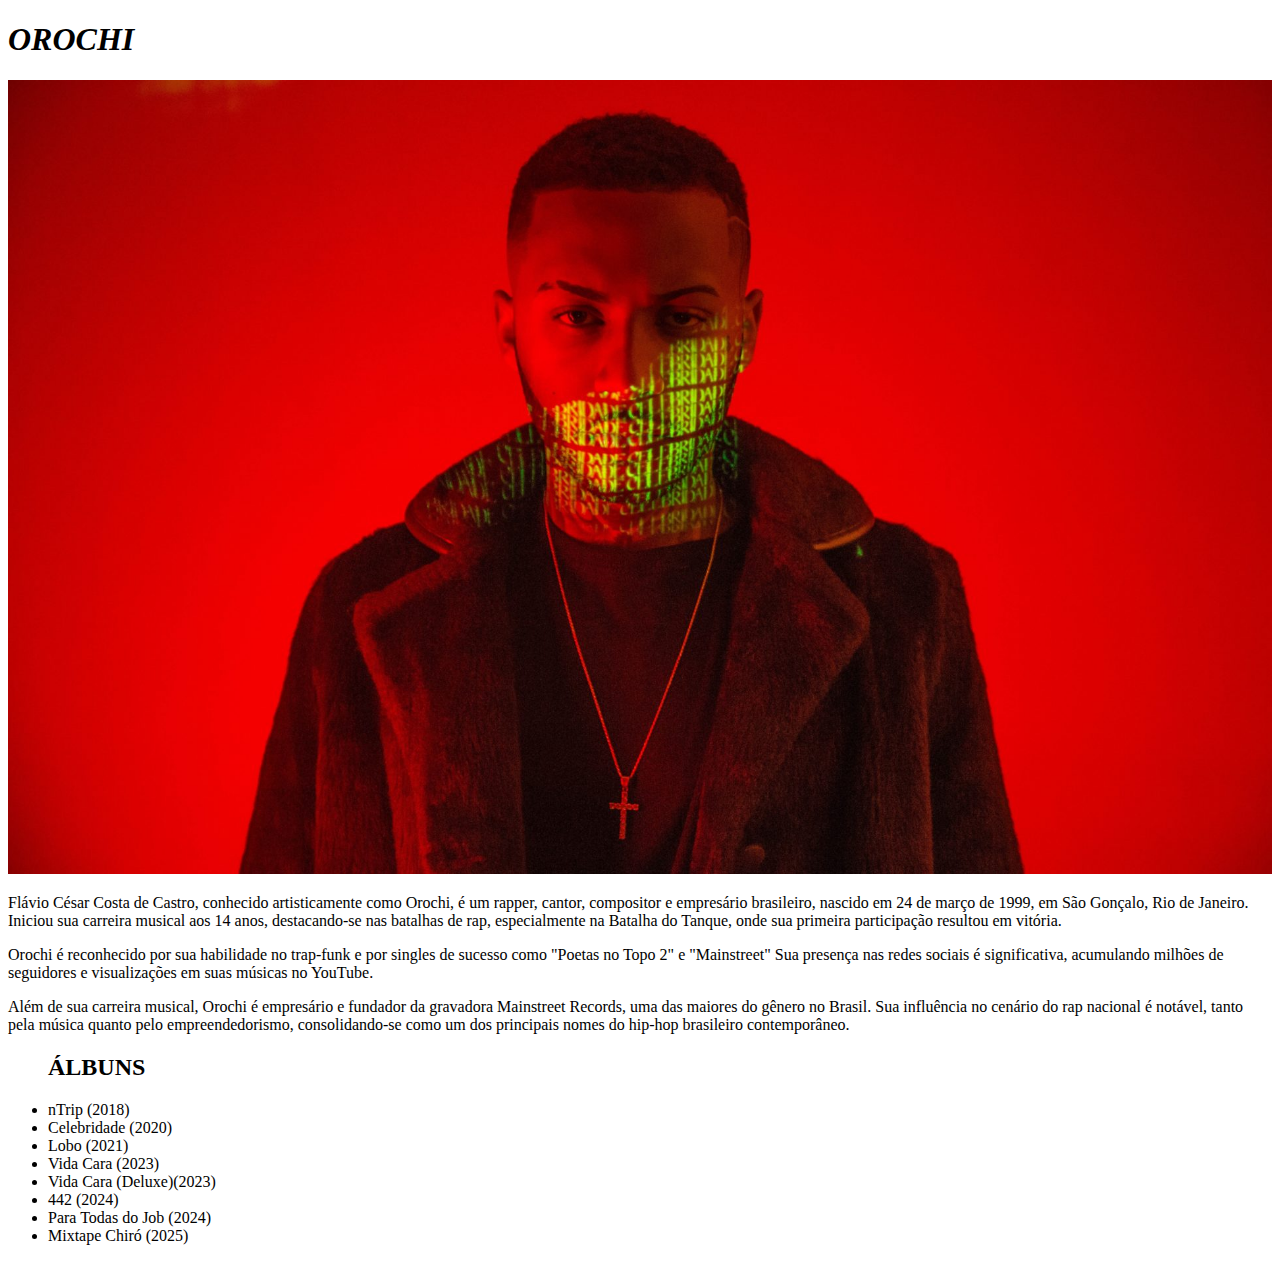
==== index.html @ 8da4f3cb "." ====
<!DOCTYPE html>
<html lang="en">
<head>
    <meta charset="UTF-8">
    <meta name="viewport" content="width=device-width, initial-scale=1.0">
    <title>Document</title>
    <link rel="stylesheet" href="style.css">
</head>
<body>
                    <h1> OROCHI </h1>
    
    <img class="imagem" src="pedro-darua-c2a2462-1920x1206.jpg">
    
    <p>Flávio César Costa de Castro, conhecido artisticamente como Orochi, é um rapper, cantor, compositor e empresário brasileiro, nascido em 24 de março de 1999, em São Gonçalo, Rio de Janeiro. Iniciou sua carreira musical aos 14
        anos, destacando-se nas batalhas de rap, especialmente na Batalha do Tanque, onde sua primeira participação resultou em vitória.
        <p>Orochi é reconhecido por sua habilidade no trap-funk e por singles de sucesso como "Poetas no Topo 2" e "Mainstreet" Sua presença nas redes sociais é significativa, acumulando milhões de seguidores e visualizações em suas músicas no
        YouTube.</p>
        <p>Além de sua carreira musical, Orochi é empresário e fundador da gravadora Mainstreet Records, uma das maiores do gênero no Brasil. Sua influência no cenário do rap nacional é notável, tanto pela música quanto pelo
        empreendedorismo, consolidando-se como um dos principais nomes do hip-hop brasileiro contemporâneo.</p>
    <ul>
    <h2> ÁLBUNS </h2>
    <li> nTrip (2018)</li>
    <li> Celebridade (2020)</li>
    <li> Lobo (2021) </li>
    <li> Vida Cara (2023) </li>
    <li> Vida Cara (Deluxe)(2023) </li>
    <li> 442 (2024) </li>
    <li> Para Todas do Job (2024) </li>
    <li> Mixtape Chiró (2025) </li>
    </ul>
</body>
</html>
---- style.css ----
body{
    background-color: white;
}
h1 {
    font-style: italic;
    color:aliceblue(180,99,221);
}
h2 {
    color: board ;
}

.imagem {
    width: 100%;
}
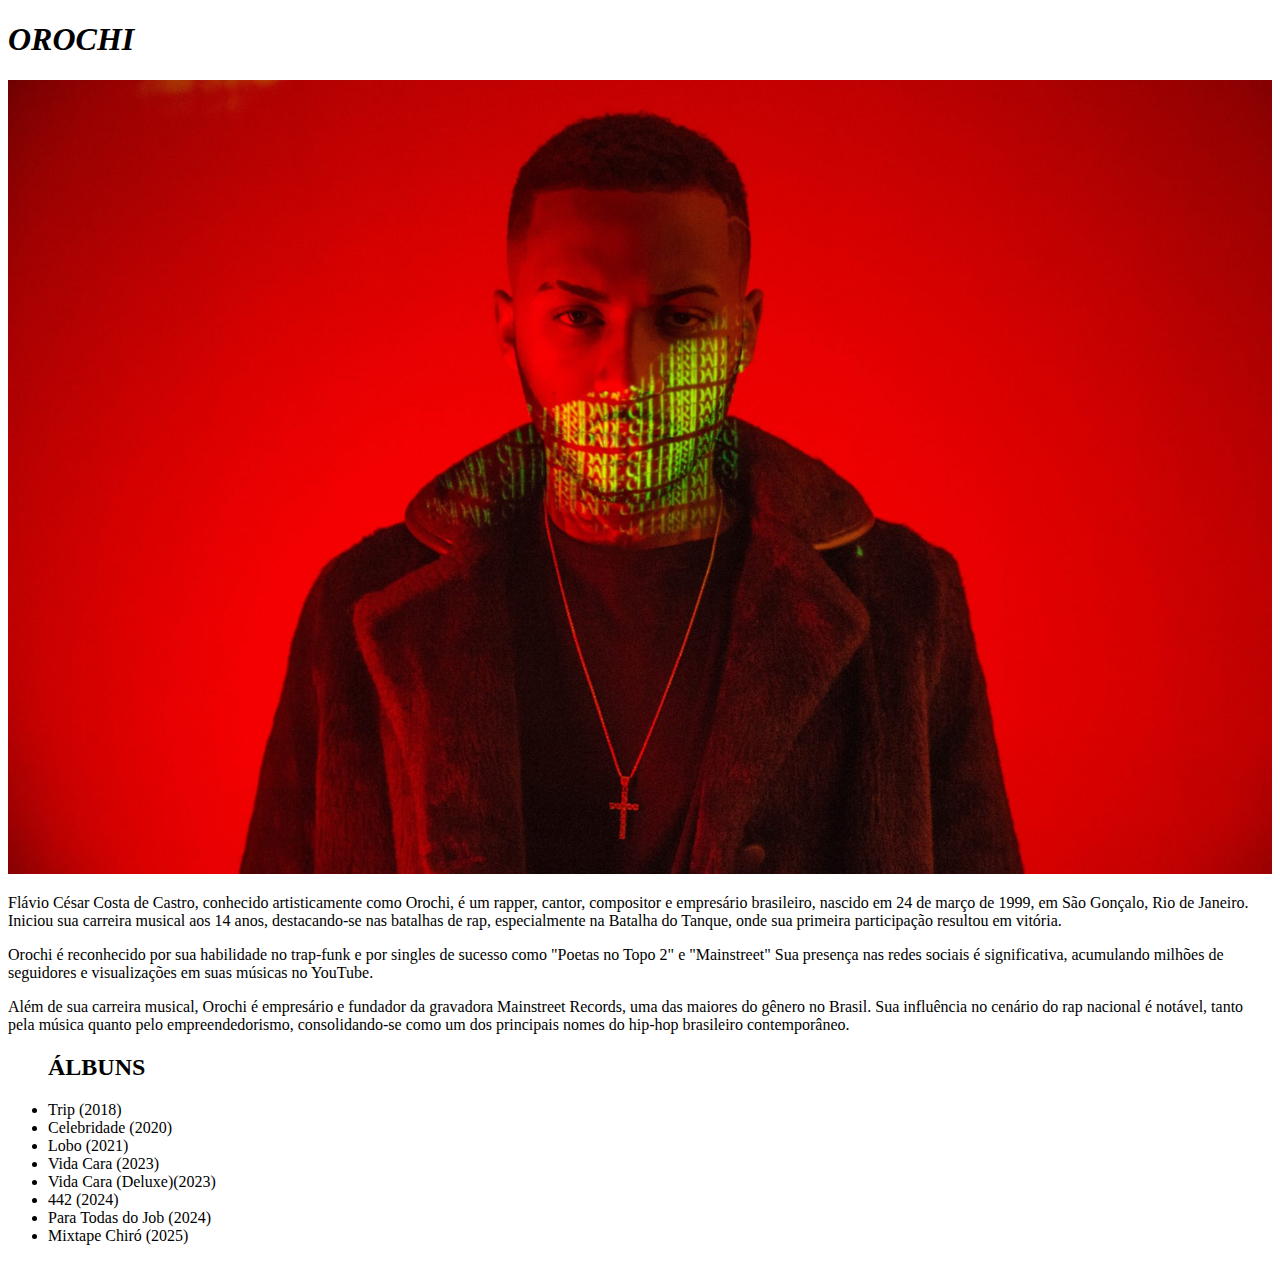
==== commit 9d1d8ade: "." ====
--- a/index.html
+++ b/index.html
@@ -7,19 +7,20 @@
     <link rel="stylesheet" href="style.css">
 </head>
 <body>
-                    <h1> OROCHI </h1>
+    <h1> OROCHI </h1>
     
     <img class="imagem" src="pedro-darua-c2a2462-1920x1206.jpg">
     
+    
     <p>Flávio César Costa de Castro, conhecido artisticamente como Orochi, é um rapper, cantor, compositor e empresário brasileiro, nascido em 24 de março de 1999, em São Gonçalo, Rio de Janeiro. Iniciou sua carreira musical aos 14
         anos, destacando-se nas batalhas de rap, especialmente na Batalha do Tanque, onde sua primeira participação resultou em vitória.
-        <p>Orochi é reconhecido por sua habilidade no trap-funk e por singles de sucesso como "Poetas no Topo 2" e "Mainstreet" Sua presença nas redes sociais é significativa, acumulando milhões de seguidores e visualizações em suas músicas no
+    <p>Orochi é reconhecido por sua habilidade no trap-funk e por singles de sucesso como "Poetas no Topo 2" e "Mainstreet" Sua presença nas redes sociais é significativa, acumulando milhões de seguidores e visualizações em suas músicas no
         YouTube.</p>
-        <p>Além de sua carreira musical, Orochi é empresário e fundador da gravadora Mainstreet Records, uma das maiores do gênero no Brasil. Sua influência no cenário do rap nacional é notável, tanto pela música quanto pelo
+    <p>Além de sua carreira musical, Orochi é empresário e fundador da gravadora Mainstreet Records, uma das maiores do gênero no Brasil. Sua influência no cenário do rap nacional é notável, tanto pela música quanto pelo
         empreendedorismo, consolidando-se como um dos principais nomes do hip-hop brasileiro contemporâneo.</p>
     <ul>
     <h2> ÁLBUNS </h2>
-    <li> nTrip (2018)</li>
+    <li> Trip (2018)</li>
     <li> Celebridade (2020)</li>
     <li> Lobo (2021) </li>
     <li> Vida Cara (2023) </li>
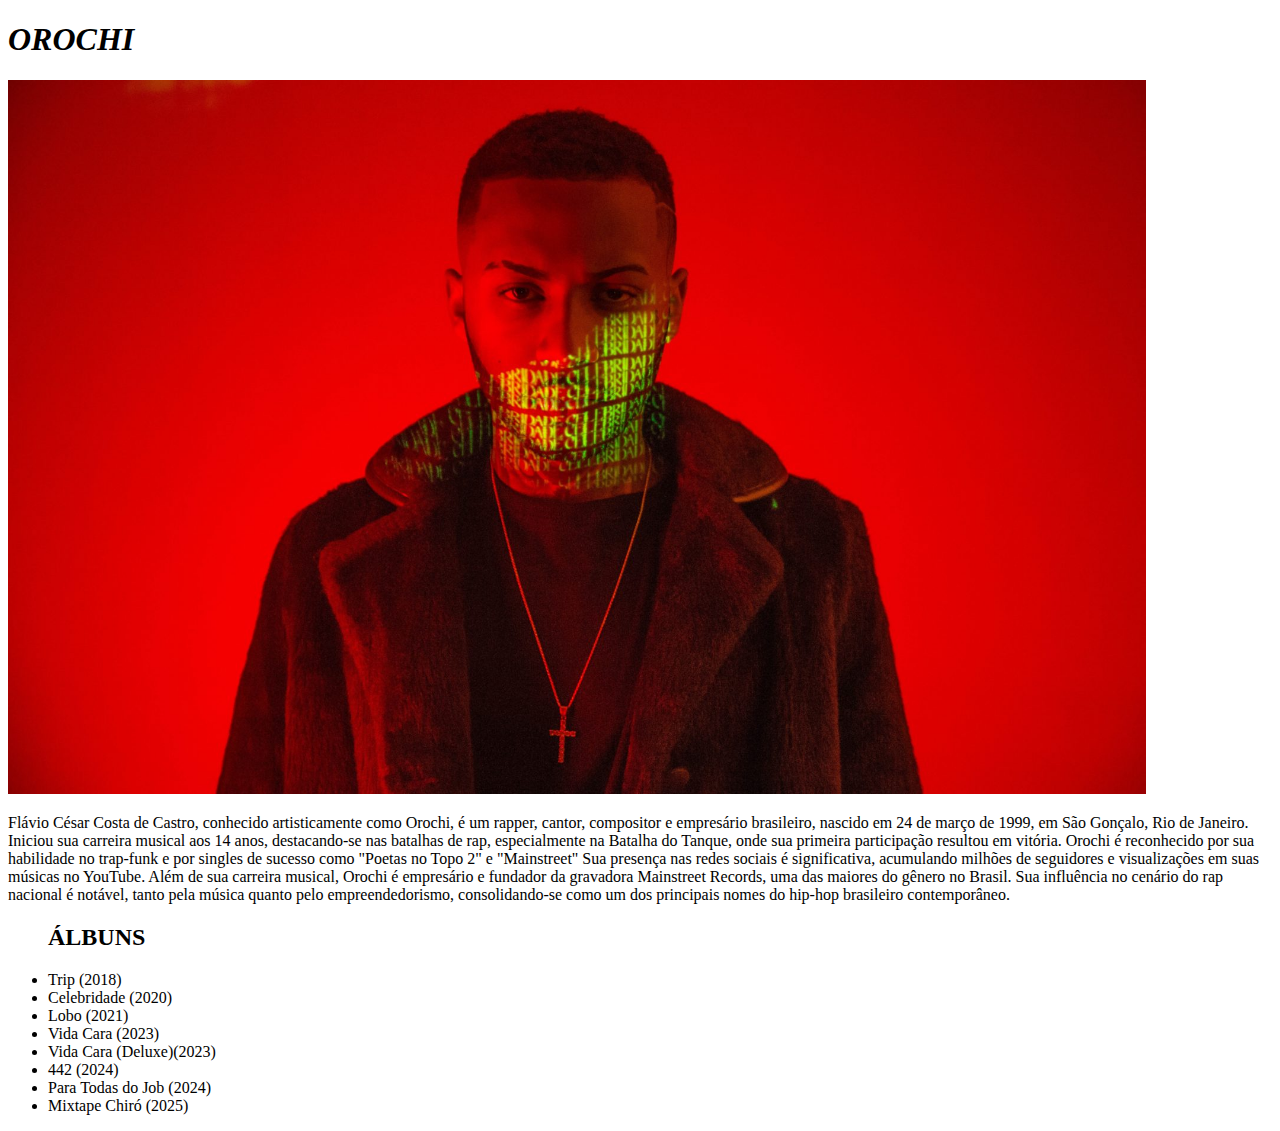
==== commit 2d63d0ec: "." ====
--- a/index.html
+++ b/index.html
@@ -13,21 +13,21 @@
     
     
     <p>Flávio César Costa de Castro, conhecido artisticamente como Orochi, é um rapper, cantor, compositor e empresário brasileiro, nascido em 24 de março de 1999, em São Gonçalo, Rio de Janeiro. Iniciou sua carreira musical aos 14
-        anos, destacando-se nas batalhas de rap, especialmente na Batalha do Tanque, onde sua primeira participação resultou em vitória.
-    <p>Orochi é reconhecido por sua habilidade no trap-funk e por singles de sucesso como "Poetas no Topo 2" e "Mainstreet" Sua presença nas redes sociais é significativa, acumulando milhões de seguidores e visualizações em suas músicas no
-        YouTube.</p>
-    <p>Além de sua carreira musical, Orochi é empresário e fundador da gravadora Mainstreet Records, uma das maiores do gênero no Brasil. Sua influência no cenário do rap nacional é notável, tanto pela música quanto pelo
-        empreendedorismo, consolidando-se como um dos principais nomes do hip-hop brasileiro contemporâneo.</p>
+    anos, destacando-se nas batalhas de rap, especialmente na Batalha do Tanque, onde sua primeira participação resultou em vitória.
+    Orochi é reconhecido por sua habilidade no trap-funk e por singles de sucesso como "Poetas no Topo 2" e "Mainstreet" Sua presença nas redes sociais é significativa, acumulando milhões de seguidores e visualizações em suas músicas no
+    YouTube.
+    Além de sua carreira musical, Orochi é empresário e fundador da gravadora Mainstreet Records, uma das maiores do gênero no Brasil. Sua influência no cenário do rap nacional é notável, tanto pela música quanto pelo
+    empreendedorismo, consolidando-se como um dos principais nomes do hip-hop brasileiro contemporâneo.
     <ul>
-    <h2> ÁLBUNS </h2>
-    <li> Trip (2018)</li>
-    <li> Celebridade (2020)</li>
-    <li> Lobo (2021) </li>
-    <li> Vida Cara (2023) </li>
-    <li> Vida Cara (Deluxe)(2023) </li>
-    <li> 442 (2024) </li>
-    <li> Para Todas do Job (2024) </li>
-    <li> Mixtape Chiró (2025) </li>
+    <h2>ÁLBUNS</h2>
+    <li>Trip (2018)</li>
+    <li>Celebridade (2020)</li>
+    <li>Lobo (2021)</li>
+    <li>Vida Cara (2023)</li>
+    <li>Vida Cara (Deluxe)(2023)</li>
+    <li>442 (2024)</li>
+    <li>Para Todas do Job (2024)</li>
+    <li>Mixtape Chiró (2025)</li>
     </ul>
 </body>
 </html>
--- a/style.css
+++ b/style.css
@@ -10,5 +10,5 @@
 }
 
 .imagem {
-    width: 100%;
+    width: 90%;
 }
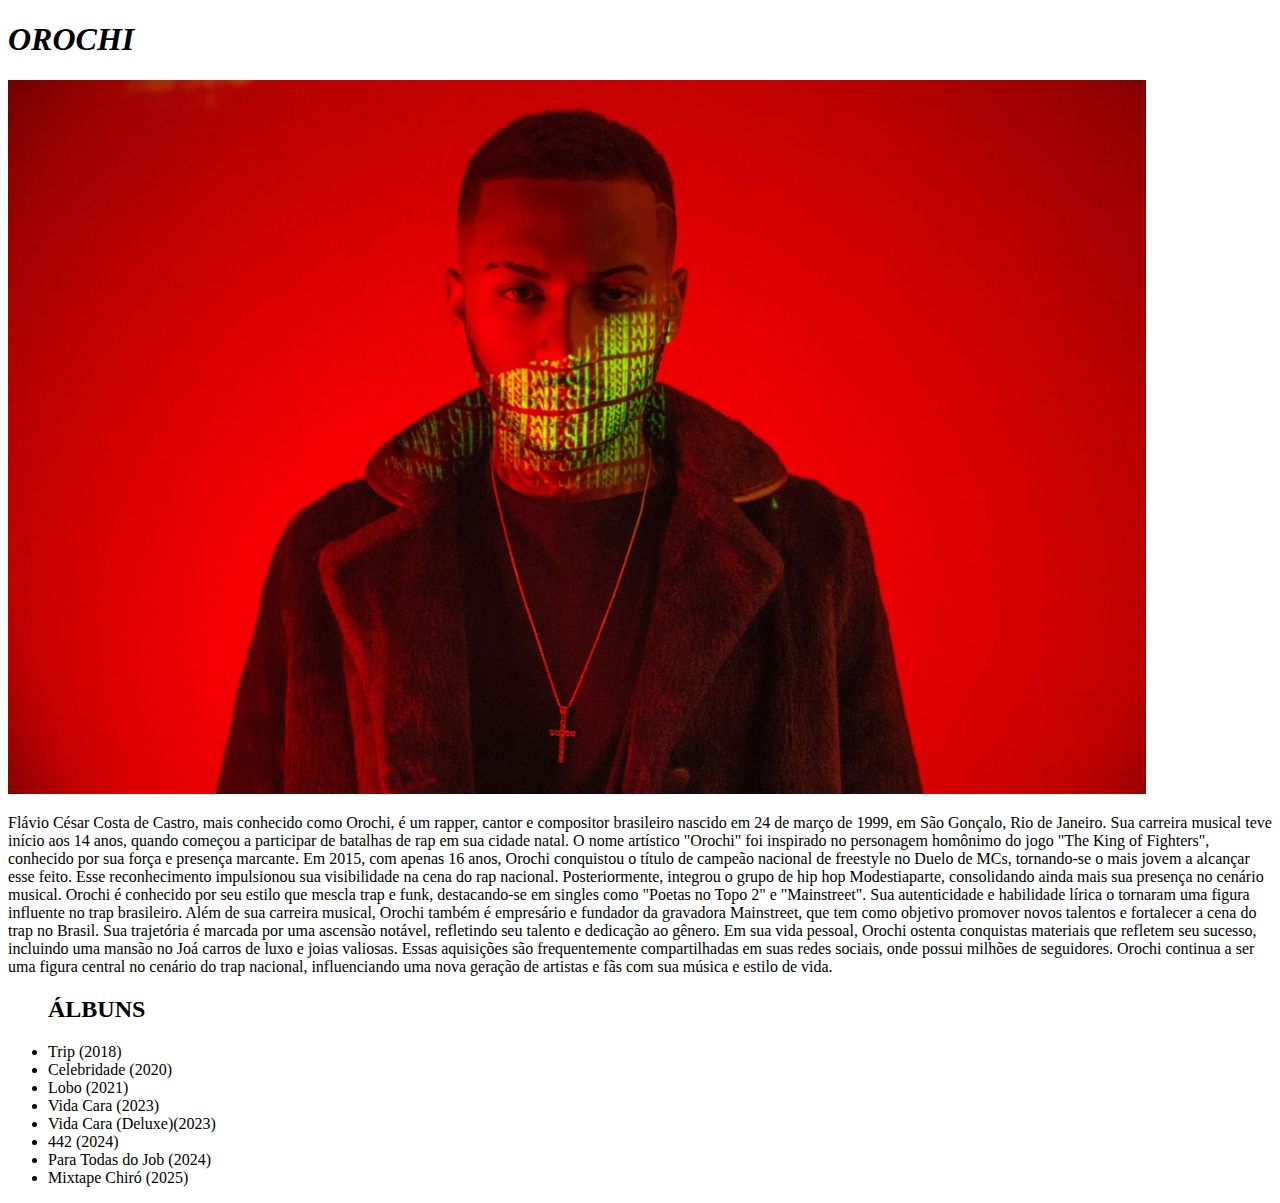
==== commit 332782cc: "." ====
--- a/index.html
+++ b/index.html
@@ -12,12 +12,20 @@
     <img class="imagem" src="pedro-darua-c2a2462-1920x1206.jpg">
     
     
-    <p>Flávio César Costa de Castro, conhecido artisticamente como Orochi, é um rapper, cantor, compositor e empresário brasileiro, nascido em 24 de março de 1999, em São Gonçalo, Rio de Janeiro. Iniciou sua carreira musical aos 14
-    anos, destacando-se nas batalhas de rap, especialmente na Batalha do Tanque, onde sua primeira participação resultou em vitória.
-    Orochi é reconhecido por sua habilidade no trap-funk e por singles de sucesso como "Poetas no Topo 2" e "Mainstreet" Sua presença nas redes sociais é significativa, acumulando milhões de seguidores e visualizações em suas músicas no
-    YouTube.
-    Além de sua carreira musical, Orochi é empresário e fundador da gravadora Mainstreet Records, uma das maiores do gênero no Brasil. Sua influência no cenário do rap nacional é notável, tanto pela música quanto pelo
-    empreendedorismo, consolidando-se como um dos principais nomes do hip-hop brasileiro contemporâneo.
+    <p>Flávio César Costa de Castro, mais conhecido como Orochi, é um rapper, cantor e compositor brasileiro nascido em 24
+de março de 1999, em São Gonçalo, Rio de Janeiro. Sua carreira musical teve início aos 14 anos, quando começou a participar de batalhas de rap em sua cidade natal. O nome
+artístico "Orochi" foi inspirado no personagem homônimo do jogo "The King of Fighters", conhecido por sua força e presença marcante. 
+        Em 2015, com apenas 16 anos, Orochi conquistou o título de campeão nacional de freestyle no Duelo de MCs, tornando-se o mais jovem a alcançar esse feito. Esse
+reconhecimento impulsionou sua visibilidade na cena do rap nacional. Posteriormente, integrou o grupo de hip hop Modestiaparte, consolidando ainda mais sua presença no
+cenário musical.
+        Orochi é conhecido por seu estilo que mescla trap e funk, destacando-se em singles como "Poetas no Topo 2" e "Mainstreet". Sua autenticidade e habilidade lírica o
+tornaram uma figura influente no trap brasileiro.
+        Além de sua carreira musical, Orochi também é empresário e fundador da gravadora Mainstreet, que tem como objetivo promover novos talentos e fortalecer a cena do trap no
+Brasil. Sua trajetória é marcada por uma ascensão notável, refletindo seu talento e dedicação ao gênero.
+        Em sua vida pessoal, Orochi ostenta conquistas materiais que refletem seu sucesso, incluindo uma mansão no Joá carros de luxo e joias valiosas. Essas aquisições são frequentemente compartilhadas em suas redes sociais,
+onde possui milhões de seguidores.
+        Orochi continua a ser uma figura central no cenário do trap nacional, influenciando uma nova geração de artistas e fãs com sua música e estilo de vida.
+        
     <ul>
     <h2>ÁLBUNS</h2>
     <li>Trip (2018)</li>
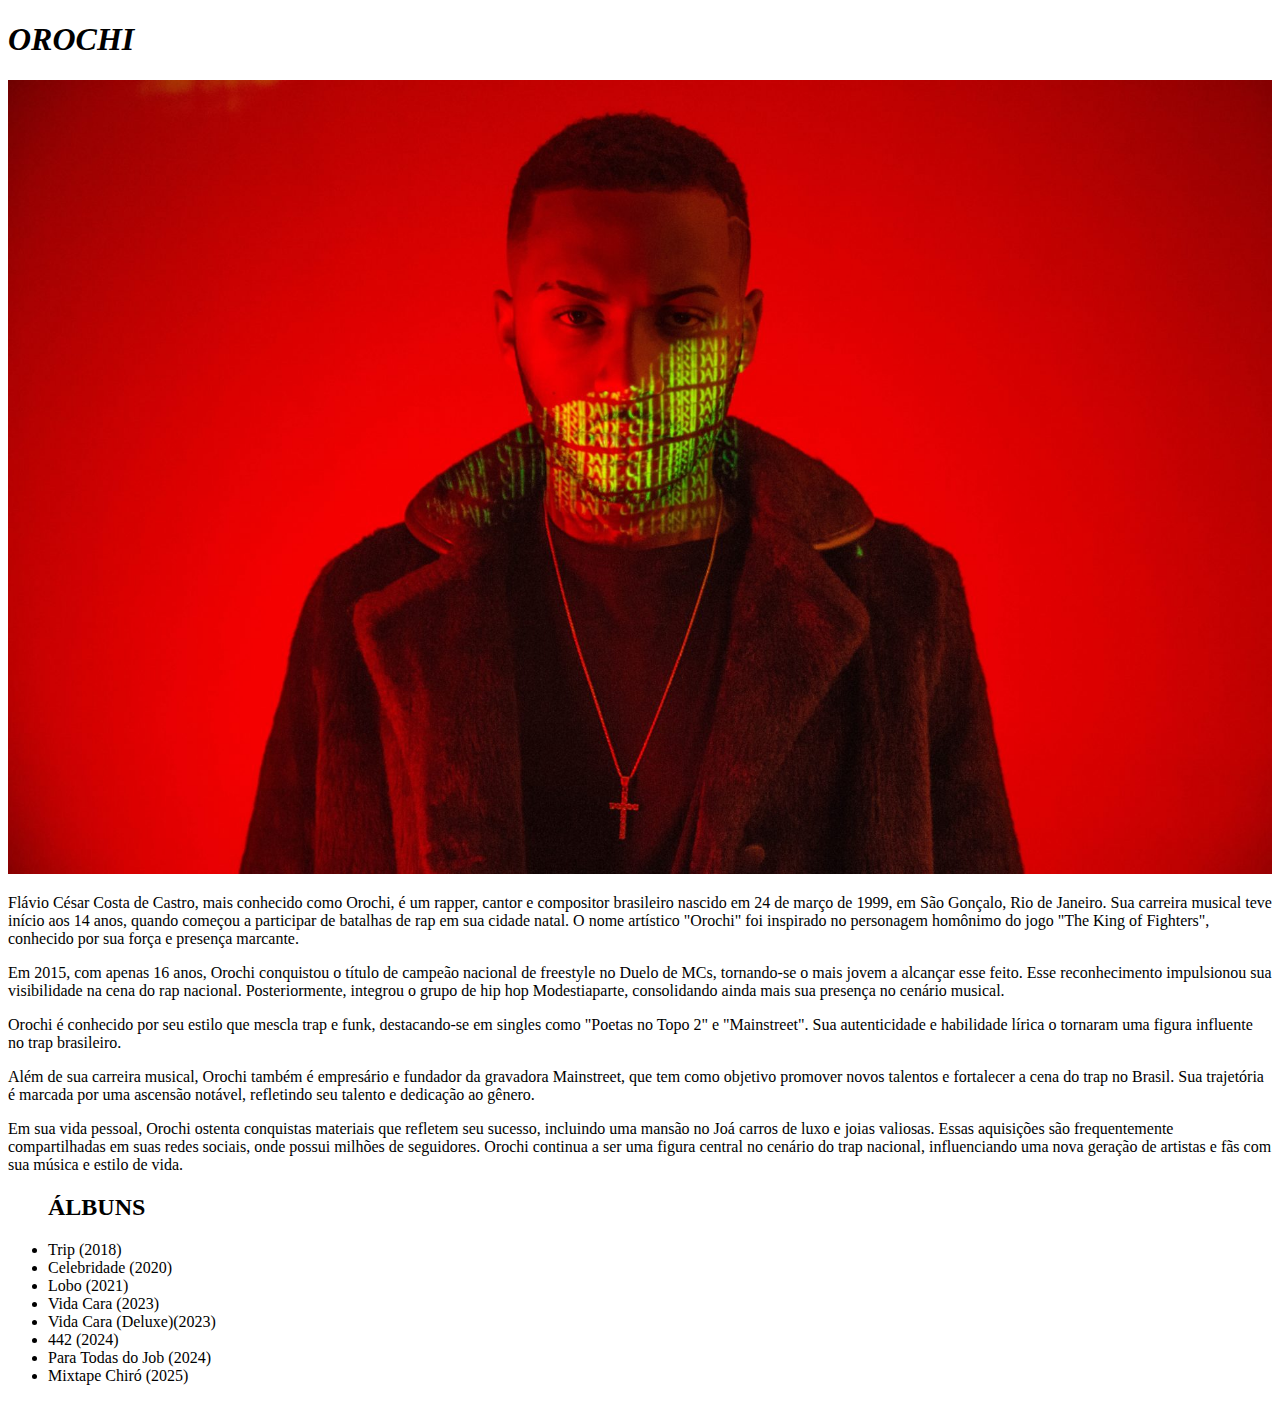
==== commit 3ed13730: "." ====
--- a/index.html
+++ b/index.html
@@ -7,24 +7,27 @@
     <link rel="stylesheet" href="style.css">
 </head>
 <body>
-    <h1> OROCHI </h1>
-    
-    <img class="imagem" src="pedro-darua-c2a2462-1920x1206.jpg">
+                        <h1> OROCHI </h1>
+        
+<img class="imagem" src="pedro-darua-c2a2462-1920x1206.jpg">
     
     
-    <p>Flávio César Costa de Castro, mais conhecido como Orochi, é um rapper, cantor e compositor brasileiro nascido em 24
-de março de 1999, em São Gonçalo, Rio de Janeiro. Sua carreira musical teve início aos 14 anos, quando começou a participar de batalhas de rap em sua cidade natal. O nome
-artístico "Orochi" foi inspirado no personagem homônimo do jogo "The King of Fighters", conhecido por sua força e presença marcante. 
-        Em 2015, com apenas 16 anos, Orochi conquistou o título de campeão nacional de freestyle no Duelo de MCs, tornando-se o mais jovem a alcançar esse feito. Esse
-reconhecimento impulsionou sua visibilidade na cena do rap nacional. Posteriormente, integrou o grupo de hip hop Modestiaparte, consolidando ainda mais sua presença no
-cenário musical.
-        Orochi é conhecido por seu estilo que mescla trap e funk, destacando-se em singles como "Poetas no Topo 2" e "Mainstreet". Sua autenticidade e habilidade lírica o
-tornaram uma figura influente no trap brasileiro.
-        Além de sua carreira musical, Orochi também é empresário e fundador da gravadora Mainstreet, que tem como objetivo promover novos talentos e fortalecer a cena do trap no
-Brasil. Sua trajetória é marcada por uma ascensão notável, refletindo seu talento e dedicação ao gênero.
-        Em sua vida pessoal, Orochi ostenta conquistas materiais que refletem seu sucesso, incluindo uma mansão no Joá carros de luxo e joias valiosas. Essas aquisições são frequentemente compartilhadas em suas redes sociais,
-onde possui milhões de seguidores.
-        Orochi continua a ser uma figura central no cenário do trap nacional, influenciando uma nova geração de artistas e fãs com sua música e estilo de vida.
+       <p>Flávio César Costa de Castro, mais conhecido como Orochi, é um rapper, cantor e compositor brasileiro nascido em 24
+de março de 1999, em São Gonçalo, Rio de Janeiro. Sua carreira musical teve início aos 14 anos, quando começou a participar
+de batalhas de rap em sua cidade natal. O nome artístico "Orochi" foi inspirado no personagem homônimo do jogo "The King of
+Fighters", conhecido por sua força e presença marcante. 
+       <p>Em 2015, com apenas 16 anos, Orochi conquistou o título de campeão nacional de freestyle no Duelo de MCs, tornando-se
+o mais jovem a alcançar esse feito. Esse reconhecimento impulsionou sua visibilidade na cena do rap nacional. Posteriormente, 
+integrou o grupo de hip hop Modestiaparte, consolidando ainda mais sua presença no cenário musical.</p>
+       <p>Orochi é conhecido por seu estilo que mescla trap e funk, destacando-se em singles como "Poetas no Topo 2" e "Mainstreet". 
+Sua autenticidade e habilidade lírica o tornaram uma figura influente no trap brasileiro. </p>
+       <p>Além de sua carreira musical, Orochi também é empresário e fundador da gravadora Mainstreet, que tem como objetivo promover
+novos talentos e fortalecer a cena do trap no Brasil. Sua trajetória é marcada por uma ascensão notável, refletindo seu talento e
+dedicação ao gênero.</p> 
+       <p>Em sua vida pessoal, Orochi ostenta conquistas materiais que refletem seu sucesso, incluindo uma mansão no Joá carros de 
+luxo e joias valiosas. Essas aquisições são frequentemente compartilhadas em suas redes sociais, onde possui milhões de seguidores.
+Orochi continua a ser uma figura central no cenário do trap nacional, influenciando uma nova geração de artistas e fãs com 
+sua música e estilo de vida.</p> 
         
     <ul>
     <h2>ÁLBUNS</h2>
--- a/style.css
+++ b/style.css
@@ -10,5 +10,5 @@
 }
 
 .imagem {
-    width: 90%;
+    width: 100%;
 }
